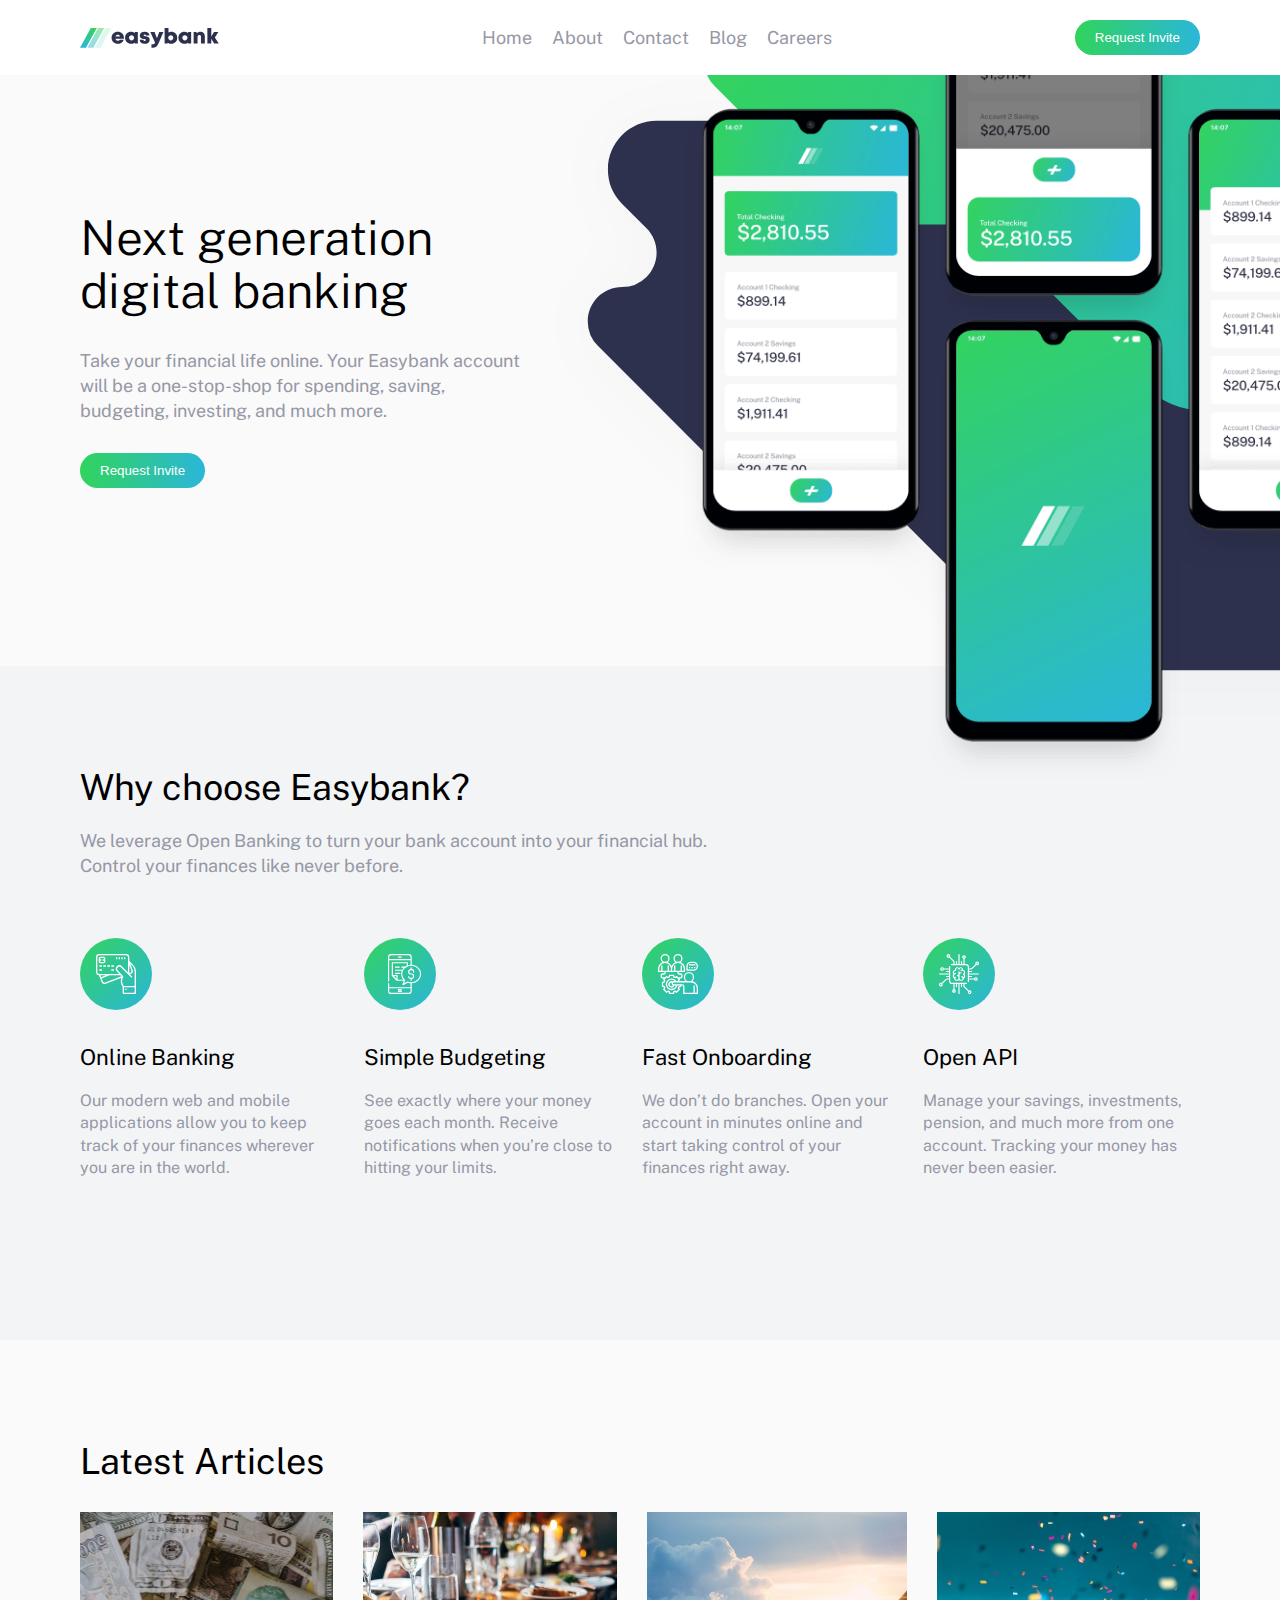
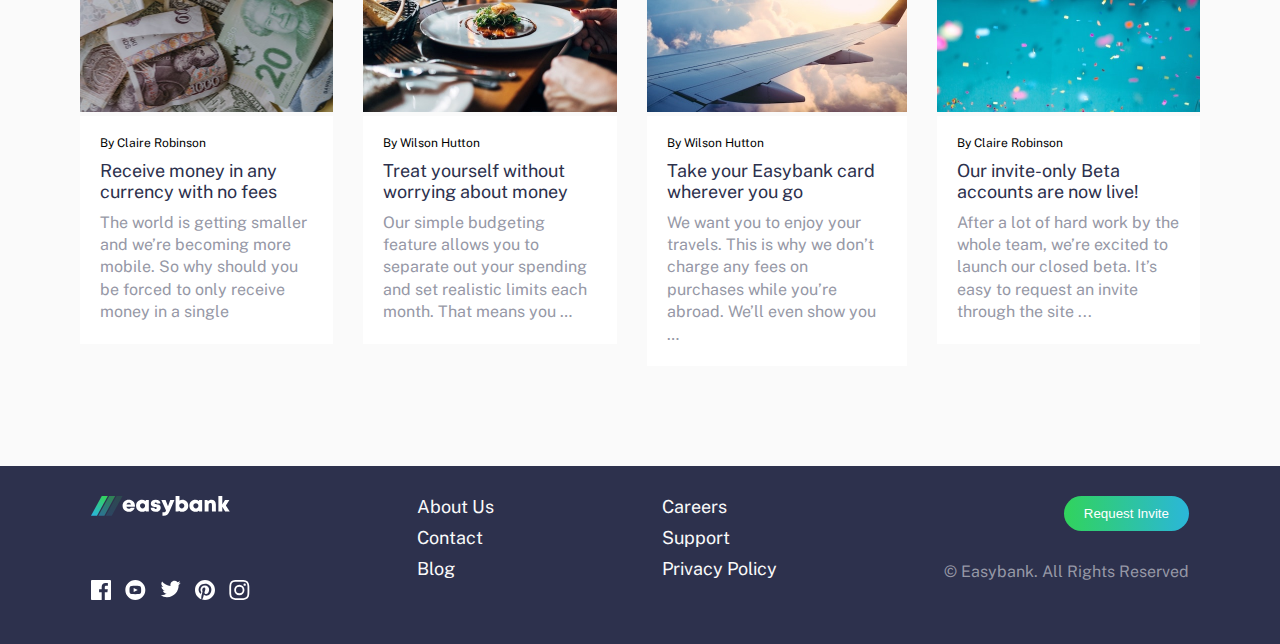
==== index.html @ 72d5f8ff "Initial" ====
<!DOCTYPE html>
<html lang="en">

<head>
    <meta charset="UTF-8">
    <meta http-equiv="X-UA-Compatible" content="IE=edge">
    <meta name="viewport" content="width=device-width, initial-scale=1.0">
    <title>Easy bank</title>
    <link rel="preconnect" href="https://fonts.gstatic.com">
    <link href="https://fonts.googleapis.com/css2?family=Public+Sans:wght@300;400;700&display=swap" rel="stylesheet">
    <link rel="stylesheet" href="./css/style.css">
</head>

<body>
    <section class="nav-section">
        <nav class="container">
            <img src="./img/logo.svg" alt="logo">
            <ul>
                <li><a href="/">Home</a></li>
                <li><a href="/">About</a></li>
                <li><a href="/">Contact</a></li>
                <li><a href="/">Blog</a></li>
                <li><a href="/">Careers</a></li>
            </ul>
            <button class="btn">Request Invite</button>
        </nav>
    </section>
    <section class="header-section">
        <div class="container header-wrap">
            <div class="header-text">
                <h1>Next generation digital banking</h1>
                <p>Take your financial life online. Your Easybank account will be a one-stop-shop
                    for spending, saving, budgeting, investing, and much more.</p>
                <button class="btn">Request Invite</button>
            </div>
            <div class="header-images">
                <img src="./img/bg-intro-desktop.svg" alt="intro">
                <img src="./img/image-mockups.png" alt="mockup">
            </div>
        </div>
    </section>
    <section class="pros-section">
        <div class="container">
            <h1>Why choose Easybank?</h1>
            <p>We leverage Open Banking to turn your bank account into your financial hub. <br> Control
                your finances like never before.</p>
            <div class="card-wrapper">
                <div class="card">
                    <img src="./img/icon-online.svg" alt="online">
                    <h2>Online Banking</h2>
                    <p>Our modern web and mobile applications allow you to keep track of your finances
                        wherever you are in the world.</p>
                </div>
                <div class="card">
                    <img src="./img/icon-budgeting.svg" alt="online">
                    <h2>Simple Budgeting</h2>
                    <p>See exactly where your money goes each month. Receive notifications when you’re
                        close to hitting your limits.</p>
                </div>
                <div class="card">
                    <img src="./img/icon-onboarding.svg" alt="online">
                    <h2>Fast Onboarding</h2>
                    <p>We don’t do branches. Open your account in minutes online and start taking control
                        of your finances right away.</p>
                </div>
                <div class="card">
                    <img src="./img/icon-api.svg" alt="online">
                    <h2>Open API</h2>
                    <p>Manage your savings, investments, pension, and much more from one account. Tracking
                        your money has never been easier.</p>
                </div>
            </div>
        </div>
    </section>
    <section class="articles-section">
        <div class="container">
            <h1>Latest Articles</h1>
            <div class="article-wrapper">
                <div class="article-card">
                    <img src="./img/image-currency.jpg" alt="currency">
                    <div class="content">
                        <h6>By Claire Robinson</h6>
                        <a href="/">Receive money in any currency with no fees</a>
                        <p>The world is getting smaller and we’re becoming more mobile. So why should you be
                            forced to only receive money in a single </p>
                    </div>
                </div>
                <div class="article-card">
                    <img src="./img/image-restaurant.jpg" alt="currency">
                    <div class="content">
                        <h6>By Wilson Hutton</h6>
                        <a href="/">Treat yourself without worrying about money</a>
                        <p>Our simple budgeting feature allows you to separate out your spending and set
                            realistic limits each month. That means you …</p>
                    </div>
                </div>
                <div class="article-card">
                    <img src="./img/image-plane.jpg" alt="currency">
                    <div class="content">
                        <h6>By Wilson Hutton</h6>
                        <a href="/">Take your Easybank card wherever you go</a>
                        <p>We want you to enjoy your travels. This is why we don’t charge any fees on purchases
                            while you’re abroad. We’ll even show you …</p>
                    </div>
                </div>
                <div class="article-card">
                    <img src="./img/image-confetti.jpg" alt="currency">
                    <div class="content">
                        <h6>By Claire Robinson</h6>
                        <a href="/">Our invite-only Beta accounts are now live!</a>
                        <p>After a lot of hard work by the whole team, we’re excited to launch our closed beta.
                            It’s easy to request an invite through the site ...</p>
                    </div>
                </div>
            </div>
        </div>
    </section>
    <footer>
        <div class="container">
            <div class="content">
                <div>
                    <img src="./img/logo-white.svg" alt="">
                    <ul class="socials">
                        <li><a href="/"><img src="./img/icon-facebook.svg" alt=""></a></li>
                        <li><a href="#"><img src="./img/icon-youtube.svg" alt=""></a></li>
                        <li><a href="#"><img src="./img/icon-twitter.svg" alt=""></a></li>
                        <li><a href="#"><img src="./img/icon-pinterest.svg" alt=""></a></li>
                        <li><a href="#"><img src="./img/icon-instagram.svg" alt=""></a></li>
                    </ul>
                </div>
                <ul>
                    <li><a href="#">About Us</a></li>
                    <li><a href="#">Contact</a></li>
                    <li><a href="#">Blog</a></li>
                </ul>
                <ul>
                    <li><a href="#">Careers</a></li>
                    <li><a href="#">Support</a></li>
                    <li><a href="#">Privacy Policy</a></li>
                </ul>
                <div class="footer-cta">
                    <button class="btn">Request Invite</button>
                    <p class="copyright">© Easybank. All Rights Reserved</p>
                </div>
            </div>
        </div>
    </footer>
</body>

</html>
---- css/style.css ----
html {
    box-sizing: border-box;
    font-size: 18px;
}

:root {
    --dark-blue: hsl(233, 26%, 24%);
    --lime-green: hsl(136, 65%, 51%);
    --bright-cyan: hsl(192, 70%, 51%);
    --grayish-blue: hsl(233, 8%, 62%);
    --light-grayish-blue: hsl(220, 16%, 96%);
    --light-gray: hsl(0, 0%, 98%);
    --white: hsl(0, 0%, 100%);
}

body, h1, h2, h3, h4, h5, h6, p, ol, ul {
    margin: 0;
    padding: 0;
    font-weight: normal;
    font-family: 'Public Sans', sans-serif;
    -webkit-font-smoothing: antialiased;
}

p {
    line-height: 1.4;
}

body {
    overflow-x: hidden;
}

img {
    max-width: 100%;
    height: auto;
}

nav {
    display: flex;
    justify-content: space-between;
    align-items: center;
    padding: 20px 0;
}

nav ul {
    display: flex;
    list-style-type: none;
    align-items: center;
}

nav ul li a {
    text-decoration: none;
    color: var(--grayish-blue);
    transition: all .3s ease-in-out;
}

nav ul li a:hover {
    color: var(--dark-blue);
}

nav ul li {
    margin-left: 20px;
}

.container {
    width: 1120px;
    margin: 0 auto;
    max-width: 90%;
}

.btn {
  border: none;
  background: linear-gradient(to right, var(--lime-green), var(--bright-cyan));
  padding: 10px 20px;
  border-radius: 50px;
  color: var(--white);
  cursor: pointer;
  transition: all .3s ease-in-out;
}

.btn:hover {
    background: linear-gradient(to right, var(--bright-cyan), var(--lime-green));
}

.header-wrap {
    display: flex;
    align-items: center;
    position: relative;
    padding-bottom: 40px;
}

.header-section {
    background: var(--light-gray);
}

.header-text {
    flex: 1 0 40%;
}

.header-images {
    flex: 1 0 60%;
    position: relative;
}

.header-images img:first-child {
    position: relative;
    top: -50px;
    transform: scale(1.6);
    bottom: 0;
    right: -200px;
}

.header-images img:last-child {
    position: absolute;
    top: -160px;
    right: -190px;
    transform: scale(1.1);
}

.nav-section {
    position: relative;
    z-index: 1;
    background: var(--white);
}

.header-text h1 {
    font-size: 48px;
    font-weight: 300;
    line-height: 1.1;
    margin-bottom: 30px;
}

.header-text p {
    margin-bottom: 30px;
    color: var(--grayish-blue);
}

section.pros-section {
    background: var(--light-grayish-blue);
    padding: 100px 0;
}

section.pros-section h1 {
    margin-bottom: 20px;
}

section.pros-section p {
    margin-bottom: 60px;
    color: var(--grayish-blue);
}

section.pros-section .card-wrapper {
    display: flex;
    /* gap: 100px; */
}

section.pros-section .card-wrapper > * + *{
    margin-left: 30px;
}

.card-wrapper .card img {
    margin-bottom: 30px;
}

.card-wrapper .card h2 {
    font-size: 22px;
    margin-bottom: 20px;
}

.card-wrapper .card p {
    font-size: 16px;
}

section.articles-section {
    padding: 100px 0;
    background: var(--light-gray);
}

section.articles-section h1 {
    margin-bottom: 30px;
}

.article-wrapper {
    display: flex;
}

.article-wrapper > * + * {
    margin-left: 30px;
}

.article-wrapper  img {
    width: 100%;
    height: 200px;
    object-fit: cover;
}

.article-wrapper .content {
    background: var(--white);
    padding: 20px;
}

.article-wrapper .content a {
    padding: 10px 0;
    display: inline-block;
    color: var(--dark-blue);
    text-decoration: none;
    transition: all .3s ease-in-out;
}

.article-wrapper .content a:hover {
    color: var(--lime-green);
}

.article-wrapper .content p {
    font-size: 16px;
    color: var(--grayish-blue);
}

footer ul {
    list-style-type: none;
}

footer {
    background: var(--dark-blue);
    padding: 30px;
}

footer ul.socials {
    display: flex;
    margin-top: 60px;
}

footer ul.socials > * + * {
    margin-left: 14px;
}

footer .content {
    display: flex;
    justify-content: space-between;
}

footer .content a {
    color: var(--light-gray);
    text-decoration: none;
    transition: all .3s ease-in-out;
}

footer .content a:hover {
    color: var(--grayish-blue);
}

footer .content li {
    margin-bottom: 10px;
}

footer .footer-cta {
    text-align: right;
}

footer .copyright {
    color: var(--grayish-blue);
    font-size: 16px;
    margin-top: 30px;
}
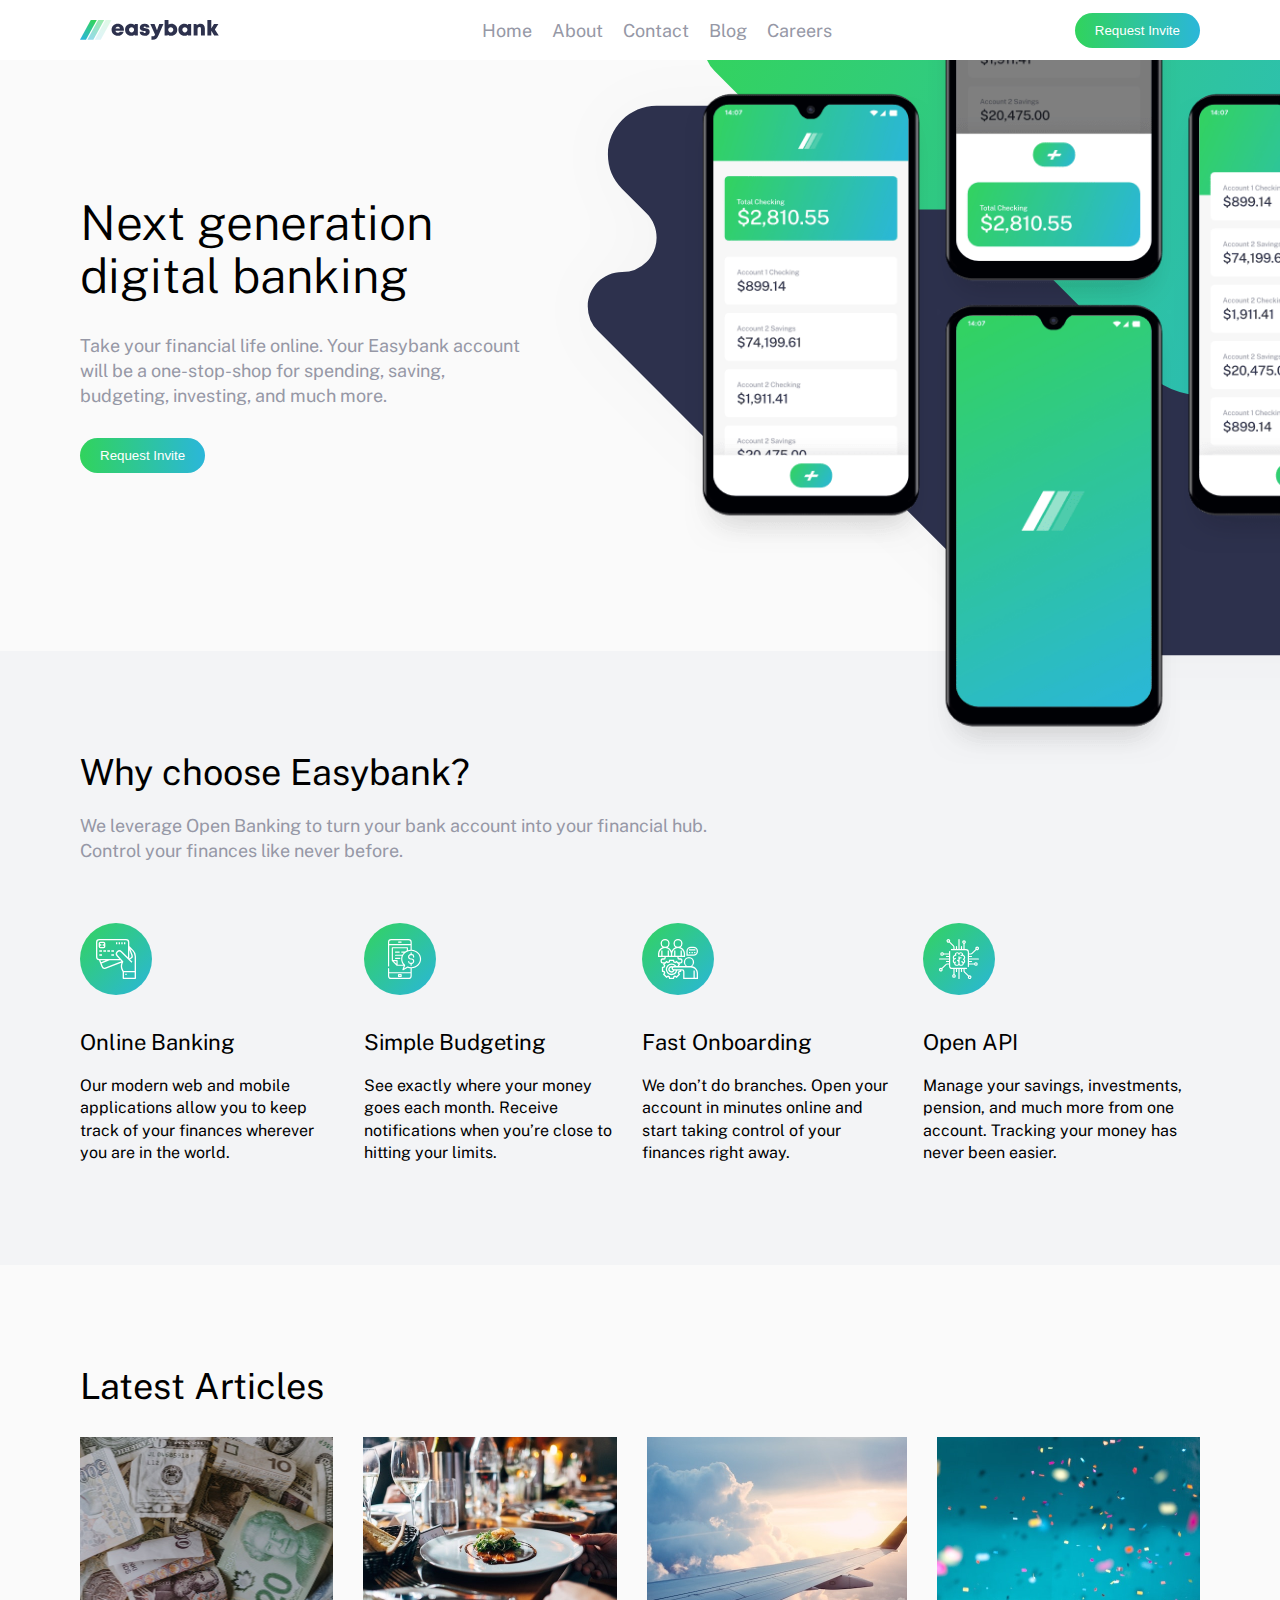
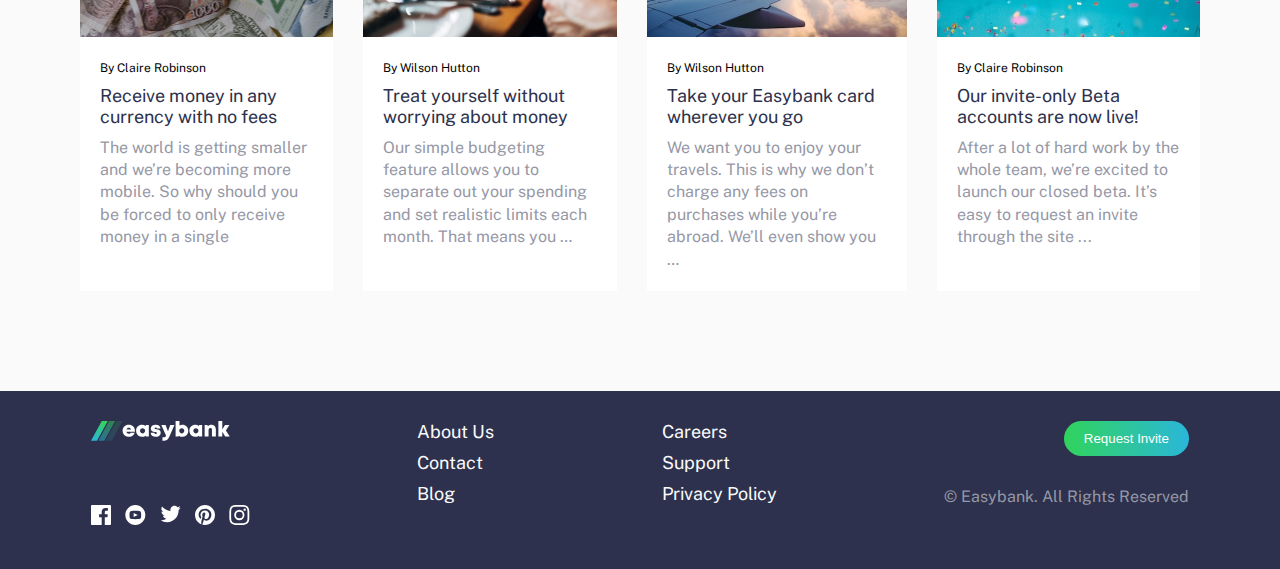
==== commit 284e694a: "Make it responsive" ====
--- a/index.html
+++ b/index.html
@@ -12,139 +12,146 @@
 </head>
 
 <body>
-    <section class="nav-section">
-        <nav class="container">
-            <img src="./img/logo.svg" alt="logo">
-            <ul>
-                <li><a href="/">Home</a></li>
-                <li><a href="/">About</a></li>
-                <li><a href="/">Contact</a></li>
-                <li><a href="/">Blog</a></li>
-                <li><a href="/">Careers</a></li>
-            </ul>
-            <button class="btn">Request Invite</button>
-        </nav>
-    </section>
-    <section class="header-section">
-        <div class="container header-wrap">
-            <div class="header-text">
-                <h1>Next generation digital banking</h1>
-                <p>Take your financial life online. Your Easybank account will be a one-stop-shop
-                    for spending, saving, budgeting, investing, and much more.</p>
-                <button class="btn">Request Invite</button>
-            </div>
-            <div class="header-images">
-                <img src="./img/bg-intro-desktop.svg" alt="intro">
-                <img src="./img/image-mockups.png" alt="mockup">
-            </div>
-        </div>
-    </section>
-    <section class="pros-section">
-        <div class="container">
-            <h1>Why choose Easybank?</h1>
-            <p>We leverage Open Banking to turn your bank account into your financial hub. <br> Control
-                your finances like never before.</p>
-            <div class="card-wrapper">
-                <div class="card">
-                    <img src="./img/icon-online.svg" alt="online">
-                    <h2>Online Banking</h2>
-                    <p>Our modern web and mobile applications allow you to keep track of your finances
-                        wherever you are in the world.</p>
+    <div class="root">
+        <section class="nav-section">
+            <nav class="container">
+                <img src="./img/logo.svg" alt="logo">
+                <button class="hamburger-btn">
+                    <img id="toggle-img" src="./img/icon-hamburger.svg" alt="hamburger">
+                </button>
+                <ul class="nav-links">
+                    <li><a href="/">Home</a></li>
+                    <li><a href="/">About</a></li>
+                    <li><a href="/">Contact</a></li>
+                    <li><a href="/">Blog</a></li>
+                    <li><a href="/">Careers</a></li>
+                </ul>
+                <button class="btn navbar-cta">Request Invite</button>
+            </nav>
+        </section>
+        <section class="header-section">
+            <div class="container header-wrap">
+                <div class="header-text">
+                    <h1>Next generation digital banking</h1>
+                    <p>Take your financial life online. Your Easybank account will be a one-stop-shop
+                        for spending, saving, budgeting, investing, and much more.</p>
+                    <button class="btn">Request Invite</button>
                 </div>
-                <div class="card">
-                    <img src="./img/icon-budgeting.svg" alt="online">
-                    <h2>Simple Budgeting</h2>
-                    <p>See exactly where your money goes each month. Receive notifications when you’re
-                        close to hitting your limits.</p>
-                </div>
-                <div class="card">
-                    <img src="./img/icon-onboarding.svg" alt="online">
-                    <h2>Fast Onboarding</h2>
-                    <p>We don’t do branches. Open your account in minutes online and start taking control
-                        of your finances right away.</p>
-                </div>
-                <div class="card">
-                    <img src="./img/icon-api.svg" alt="online">
-                    <h2>Open API</h2>
-                    <p>Manage your savings, investments, pension, and much more from one account. Tracking
-                        your money has never been easier.</p>
+                <div class="header-images">
+                    <img src="./img/bg-intro-desktop.svg" alt="intro">
+                    <img src="./img/image-mockups.png" alt="mockup">
                 </div>
             </div>
-        </div>
-    </section>
-    <section class="articles-section">
-        <div class="container">
-            <h1>Latest Articles</h1>
-            <div class="article-wrapper">
-                <div class="article-card">
-                    <img src="./img/image-currency.jpg" alt="currency">
-                    <div class="content">
-                        <h6>By Claire Robinson</h6>
-                        <a href="/">Receive money in any currency with no fees</a>
-                        <p>The world is getting smaller and we’re becoming more mobile. So why should you be
-                            forced to only receive money in a single </p>
+        </section>
+        <section class="pros-section">
+            <div class="container">
+                <h1>Why choose Easybank?</h1>
+                <p class="section-text">We leverage Open Banking to turn your bank account into your financial hub. <br>
+                    Control
+                    your finances like never before.</p>
+                <div class="card-wrapper">
+                    <div class="card">
+                        <img src="./img/icon-online.svg" alt="online">
+                        <h2>Online Banking</h2>
+                        <p>Our modern web and mobile applications allow you to keep track of your finances
+                            wherever you are in the world.</p>
                     </div>
-                </div>
-                <div class="article-card">
-                    <img src="./img/image-restaurant.jpg" alt="currency">
-                    <div class="content">
-                        <h6>By Wilson Hutton</h6>
-                        <a href="/">Treat yourself without worrying about money</a>
-                        <p>Our simple budgeting feature allows you to separate out your spending and set
-                            realistic limits each month. That means you …</p>
+                    <div class="card">
+                        <img src="./img/icon-budgeting.svg" alt="online">
+                        <h2>Simple Budgeting</h2>
+                        <p>See exactly where your money goes each month. Receive notifications when you’re
+                            close to hitting your limits.</p>
                     </div>
-                </div>
-                <div class="article-card">
-                    <img src="./img/image-plane.jpg" alt="currency">
-                    <div class="content">
-                        <h6>By Wilson Hutton</h6>
-                        <a href="/">Take your Easybank card wherever you go</a>
-                        <p>We want you to enjoy your travels. This is why we don’t charge any fees on purchases
-                            while you’re abroad. We’ll even show you …</p>
+                    <div class="card">
+                        <img src="./img/icon-onboarding.svg" alt="online">
+                        <h2>Fast Onboarding</h2>
+                        <p>We don’t do branches. Open your account in minutes online and start taking control
+                            of your finances right away.</p>
                     </div>
-                </div>
-                <div class="article-card">
-                    <img src="./img/image-confetti.jpg" alt="currency">
-                    <div class="content">
-                        <h6>By Claire Robinson</h6>
-                        <a href="/">Our invite-only Beta accounts are now live!</a>
-                        <p>After a lot of hard work by the whole team, we’re excited to launch our closed beta.
-                            It’s easy to request an invite through the site ...</p>
+                    <div class="card">
+                        <img src="./img/icon-api.svg" alt="online">
+                        <h2>Open API</h2>
+                        <p>Manage your savings, investments, pension, and much more from one account. Tracking
+                            your money has never been easier.</p>
                     </div>
                 </div>
             </div>
-        </div>
-    </section>
-    <footer>
-        <div class="container">
-            <div class="content">
-                <div>
-                    <img src="./img/logo-white.svg" alt="">
-                    <ul class="socials">
-                        <li><a href="/"><img src="./img/icon-facebook.svg" alt=""></a></li>
-                        <li><a href="#"><img src="./img/icon-youtube.svg" alt=""></a></li>
-                        <li><a href="#"><img src="./img/icon-twitter.svg" alt=""></a></li>
-                        <li><a href="#"><img src="./img/icon-pinterest.svg" alt=""></a></li>
-                        <li><a href="#"><img src="./img/icon-instagram.svg" alt=""></a></li>
-                    </ul>
-                </div>
-                <ul>
-                    <li><a href="#">About Us</a></li>
-                    <li><a href="#">Contact</a></li>
-                    <li><a href="#">Blog</a></li>
-                </ul>
-                <ul>
-                    <li><a href="#">Careers</a></li>
-                    <li><a href="#">Support</a></li>
-                    <li><a href="#">Privacy Policy</a></li>
-                </ul>
-                <div class="footer-cta">
-                    <button class="btn">Request Invite</button>
-                    <p class="copyright">© Easybank. All Rights Reserved</p>
+        </section>
+        <section class="articles-section">
+            <div class="container">
+                <h1>Latest Articles</h1>
+                <div class="article-wrapper">
+                    <div class="article-card">
+                        <img src="./img/image-currency.jpg" alt="currency">
+                        <div class="content">
+                            <h6>By Claire Robinson</h6>
+                            <a href="/">Receive money in any currency with no fees</a>
+                            <p>The world is getting smaller and we’re becoming more mobile. So why should you be
+                                forced to only receive money in a single </p>
+                        </div>
+                    </div>
+                    <div class="article-card">
+                        <img src="./img/image-restaurant.jpg" alt="currency">
+                        <div class="content">
+                            <h6>By Wilson Hutton</h6>
+                            <a href="/">Treat yourself without worrying about money</a>
+                            <p>Our simple budgeting feature allows you to separate out your spending and set
+                                realistic limits each month. That means you …</p>
+                        </div>
+                    </div>
+                    <div class="article-card">
+                        <img src="./img/image-plane.jpg" alt="currency">
+                        <div class="content">
+                            <h6>By Wilson Hutton</h6>
+                            <a href="/">Take your Easybank card wherever you go</a>
+                            <p>We want you to enjoy your travels. This is why we don’t charge any fees on purchases
+                                while you’re abroad. We’ll even show you …</p>
+                        </div>
+                    </div>
+                    <div class="article-card">
+                        <img src="./img/image-confetti.jpg" alt="currency">
+                        <div class="content">
+                            <h6>By Claire Robinson</h6>
+                            <a href="/">Our invite-only Beta accounts are now live!</a>
+                            <p>After a lot of hard work by the whole team, we’re excited to launch our closed beta.
+                                It’s easy to request an invite through the site ...</p>
+                        </div>
+                    </div>
                 </div>
             </div>
-        </div>
-    </footer>
+        </section>
+        <footer>
+            <div class="container">
+                <div class="content">
+                    <div>
+                        <img src="./img/logo-white.svg" alt="">
+                        <ul class="socials">
+                            <li><a href="/"><img src="./img/icon-facebook.svg" alt=""></a></li>
+                            <li><a href="#"><img src="./img/icon-youtube.svg" alt=""></a></li>
+                            <li><a href="#"><img src="./img/icon-twitter.svg" alt=""></a></li>
+                            <li><a href="#"><img src="./img/icon-pinterest.svg" alt=""></a></li>
+                            <li><a href="#"><img src="./img/icon-instagram.svg" alt=""></a></li>
+                        </ul>
+                    </div>
+                    <ul>
+                        <li><a href="#">About Us</a></li>
+                        <li><a href="#">Contact</a></li>
+                        <li><a href="#">Blog</a></li>
+                    </ul>
+                    <ul>
+                        <li><a href="#">Careers</a></li>
+                        <li><a href="#">Support</a></li>
+                        <li><a href="#">Privacy Policy</a></li>
+                    </ul>
+                    <div class="footer-cta">
+                        <button class="btn">Request Invite</button>
+                        <p class="copyright">© Easybank. All Rights Reserved</p>
+                    </div>
+                </div>
+            </div>
+        </footer>
+    </div>
+    <script src="./js/script.js"></script>
 </body>
 
 </html>--- a/css/style.css
+++ b/css/style.css
@@ -25,7 +25,7 @@
     line-height: 1.4;
 }
 
-body {
+.root {
     overflow-x: hidden;
 }
 
@@ -38,7 +38,8 @@
     display: flex;
     justify-content: space-between;
     align-items: center;
-    padding: 20px 0;
+    /* padding: 20px 0; */
+    height: 60px;
 }
 
 nav ul {
@@ -143,7 +144,7 @@
     margin-bottom: 20px;
 }
 
-section.pros-section p {
+section.pros-section p.section-text {
     margin-bottom: 60px;
     color: var(--grayish-blue);
 }
@@ -193,6 +194,9 @@
     object-fit: cover;
 }
 
+.article-card {
+    background: var(--white);
+}
 .article-wrapper .content {
     background: var(--white);
     padding: 20px;
@@ -262,3 +266,141 @@
     margin-top: 30px;
 }
 
+/* Responsive */
+.hamburger-btn {
+    display: none;
+}
+@media(max-width: 1198px) {
+    .card-wrapper, .article-wrapper {
+        flex-wrap: wrap;
+    }
+    .card-wrapper .card {
+        flex: 1 0 40%;
+        margin-bottom: 30px;
+    }
+    .card-wrapper .card:nth-child(odd) {
+        margin-left: 0;
+    }
+    .article-wrapper .article-card {
+        flex: 1 0 40%;
+        margin-bottom: 30px;
+    }
+    .article-wrapper .article-card:nth-child(odd) {
+        margin-left: 0;
+    }
+}
+
+@media(max-width: 998px) {
+    footer .content {
+        flex-wrap: wrap;
+    }
+    footer .content > * {
+        flex: 1 0 30%;
+        margin-bottom: 30px;
+        text-align: left;
+    }
+    footer ul.socials {
+        margin-top: 30px;
+    }
+    footer .footer-cta {
+        margin-bottom: 0;
+    }
+}
+
+@media(max-width: 870px) {
+    .hamburger-btn {
+        display: block;
+    }
+    .nav-links {
+        position: fixed;
+        top: 80px;
+        left: -500px;
+        /* left: 50%; */
+        transform: translateX(-50%);
+        background: var(--white);
+        display: flex;
+        flex-direction: column;
+        width: 90%;
+        border-radius: 20px;
+        padding: 20px 0;
+        box-shadow: 0px 30px 50px 5px #A0A0A0;
+        transition: all .3s ease-in-out;
+    }
+    .nav-links.open {
+        left: 50%;
+    }
+    .navbar-cta {
+        display: none;
+    }
+    .hamburger-btn {
+      border: none;
+      background: none;
+      outline: none;
+    }
+    .nav-links a {
+        color: var(--dark-blue);
+    }
+    .nav-links li{
+        padding-bottom: 10px;
+    }
+    .nav-links li:last-child {
+        padding-bottom: 0;
+    }
+    .header-text {
+        flex: 1 0 70%;
+    }
+    .header-images {
+        flex: 1 0 30%;
+    }
+    .header-wrap {
+        padding-top: 30px;
+    }
+    .header-images img:first-child {
+        right: -50px;
+    }
+    .header-images img:last-child {
+        top: -135px;
+        right: -72px;
+    }
+    .header-text h1 {
+        font-size: 30px;
+    }
+    .header-text p {
+        font-size: 16px;
+    }
+    section.pros-section, section.articles-section{
+        padding: 30px 0;
+    }
+    section.pros-section h1 {
+        font-size: 24px;
+    }
+    section.pros-section p.section-text {
+        font-size: 16px;
+    }
+}
+@media (max-width: 768px) {
+    footer .content > * {
+        flex: 1 0 100%;
+        text-align: center;
+    }
+    footer .socials {
+      justify-content: center;
+    }
+}
+
+@media(max-width: 580px) {
+    .card-wrapper .card {
+        flex: 1 0 100%;
+        margin-left: 0!important;
+    }
+
+    .article-wrapper .article-card {
+        flex: 1 0 100%;
+        margin-left: 0;
+    }
+    .article-wrapper .article-card:last-child {
+        margin-bottom: 0;
+    }
+
+}
+
